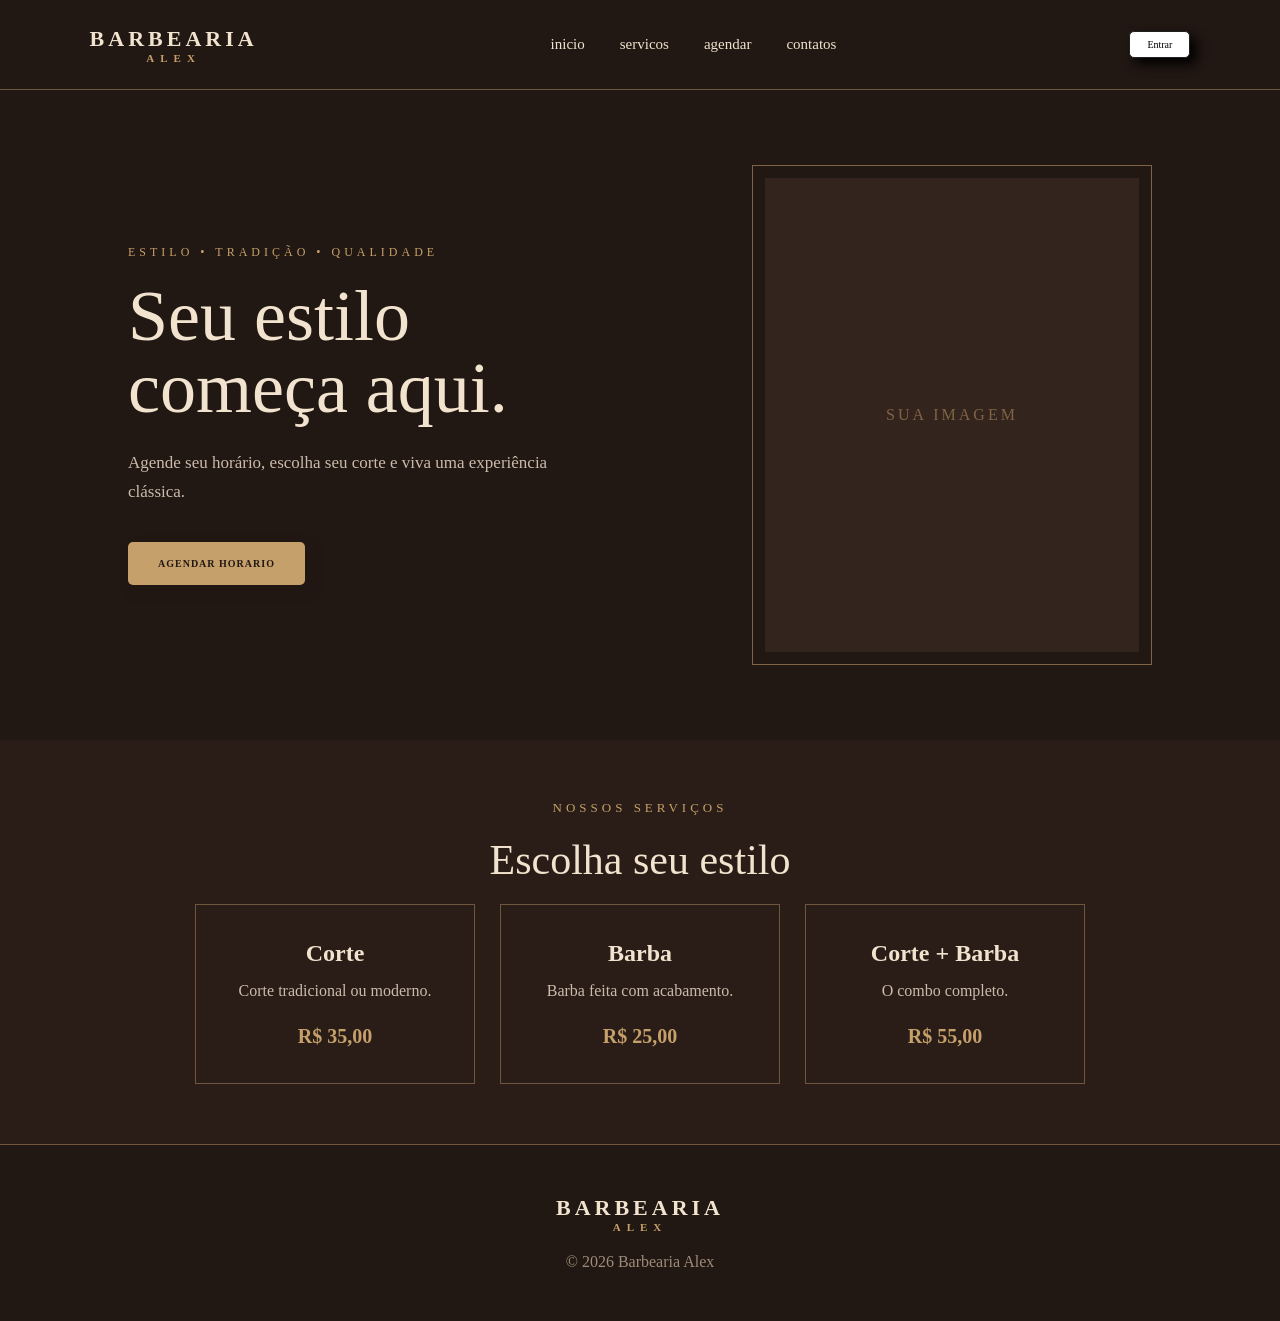
==== index.html @ c3a5d624 "Projeto da barbearia" ====
<!DOCTYPE html>
<html lang="pt-br">
<head>
    <meta charset="UTF-8">
    <meta name="viewport" content="width=device-width, initial-scale=1.0">
    <link rel="stylesheet" href="css/style.css">
    <title>barbearia teste</title>
</head>
<body>
    <header class="cabecalho">
        <div class="logo">
            BARBEARIA
            <span>ALEX</span>
        </div>

        <nav>
            <a href="index.html">inicio</a>
            <a href="servicos.html">servicos</a>
            <a href="agendar.html">agendar</agendar></a>
            <a href="#">contatos</a>
        </nav>

        <button class="btn-entrar">
            Entrar
        </button>

    </header>

    <main>
        <section class="hero">
            <div class="hero-texto">
               <p class="subtitulo">
                ESTILO • TRADIÇÃO • QUALIDADE
               </p> 

               <h1>
                   Seu estilo<br>
                   começa aqui.
               </h1>

               <p class="descricao">
                Agende seu horário, escolha seu corte e viva uma experiência clássica.
               </p>

               <button class="btn-agendar">
                AGENDAR HORARIO
               </button>

            </div>

            <div class="hero-imagem">

                <div class="imagem-placeholder">

                    SUA IMAGEM

                </div>

            </div>

        </section>

        <section class="servicos">

            <p class="subtitulo">NOSSOS SERVIÇOS</p>

            <h2>
                Escolha seu estilo
            </h2>

            <div class="cards">
                
                <div class="card">
                    <h3>Corte</h3>
                    <p>Corte tradicional ou moderno.</p>
                    <strong>R$ 35,00</strong>
                </div>

                <div class="card">
                    <h3>Barba</h3>
                    <p>Barba feita com acabamento.</p>
                    <strong> R$ 25,00</strong>
                </div>

                <div class="card">
                    <h3>Corte + Barba</h3>
                    <p>O combo completo.</p>
                    <strong> R$ 55,00</strong>
                </div>

            </div>

        </section>

    </main>

    <footer>
        <div class="logo">
            BARBEARIA
            <span>ALEX</span>
        </div>

        <p>
            © 2026 Barbearia Alex
        </p>

    </footer>
</body>
</html>
---- css/style.css ----
* {
    margin: 0;
    padding: 0;
    box-sizing: border-box;
}

body {
    background-color: #211713;
    color: #f1e3ce;
    font-family: Georgia, serif;
}

.cabecalho {
    height: 90px;
    padding: 0 7%;

    display: flex;
    align-items: center;
    justify-content: space-between;

    border-bottom: 1px solid #70563d;
}

.logo {
    font-size: 22px;
    letter-spacing: 4px;
    font-weight: bold;
}

.logo span {
    display: block;
    font-size: 11px;
    letter-spacing: 6px;
    text-align: center;
    color: #c6a06a;
}

nav {
    display: flex;
    gap: 35px;
}

nav a {
    color: #f1e3ce;
    text-decoration: none;
    font-size: 15px;
}

nav a:hover {
    color: #c6a06a;
}

button {
    color: black;
  padding: 0.7em 1.7em;
  font-size: 10px;
  border-radius: 0.5em;
  background: #fff;
  border: 1px solid #212121;
  transition: all 0.3s;
  box-shadow: 6px 6px 12px;

  font-family: Georgia, serif;
  cursor: pointer;
}

.btn-login {
    background: transparent;
    border: 1px solid #c6a06a;
    color: #c6a06a;

    padding: 11px 25px;
}

.hero {
    min-height: 650px;

    display: flex;
    align-items: center;
    justify-content: space-between;

    padding: 70px 10%;
}

.hero-texto {
    max-width: 550px;
}

.subtitulo {
    color: #c6a06a;
    letter-spacing: 4px;
    font-size: 12px;
    margin-bottom: 20px;
}

h1 {
    font-size: 72px;
    line-height: 1;
    font-weight: normal;
    margin-bottom: 25px;
}

.descricao {
    color: #cbbbaa;
    font-size: 17px;
    line-height: 1.7;
    margin-bottom: 35px;
    max-width: 430px;
}

.btn-agendar {
    background-color: #c6a06a;
    color: #211713;

    border: none;
    padding: 16px 30px;

    font-weight: bold;
    letter-spacing: 1px;
}

.hero-imagem {
    width: 400px;
    height: 500px;

    border: 1px solid #806344;
    padding: 12px;
}

.imagem-placeholder {
    width: 100%;
    height: 100%;

    display: flex;
    align-items: center;
    justify-content: center;

    background-color: #33241d;
    color: #806344;

    letter-spacing: 3px;
}

.servicos {
    text-align: center;
    padding: 90px 10%;

    background-color: #2a1d17;
}

h2 {
    font-size: 42px;
    font-weight: normal;
    margin-bottom: 50px;
}

.cards {
    display: flex;
    justify-content: center;
    gap: 25px;
}

.card {
    width: 280px;
    padding: 35px 25px;

    border: 1px solid #70563d;
}

.card h3 {
    font-size: 24px;
    margin-bottom: 15px;
}

.card p {
    color: #cbbbaa;
    margin-bottom: 25px;
}

.card strong {
    color: #c6a06a;
    font-size: 20px;
}

footer {
    padding: 50px 10%;
    text-align: center;

    border-top: 1px solid #70563d;
}

footer p {
    margin-top: 20px;
    color: #9f8c78;
}


/* CELULAR */

@media (max-width: 800px) {

    .cabecalho {
        height: auto;
        padding: 25px;
        gap: 20px;
        flex-wrap: wrap;
    }

    nav {
        order: 3;
        width: 100%;
        justify-content: center;
        gap: 15px;
    }

    .hero {
        flex-direction: column;
        text-align: center;
        gap: 50px;
    }

    h1 {
        font-size: 52px;
    }

    .descricao {
        margin-left: auto;
        margin-right: auto;
    }

    .hero-imagem {
        width: 90%;
        height: 400px;
    }

    .cards {
        flex-direction: column;
        align-items: center;
    }

    .card {
        width: 90%;
    }
}

/*servicos.css*/

.cabecalho{
    height: 90px;
    padding: 0 7%;

    display: flex;
    align-items: center;
    justify-content: space-between;

}




.servicos {
    text-align: center;
    padding: 60px 20px;
    background-color: #2a1d17;
}

.servicos .subtitulo {
    letter-spacing: 4px;
    font-size: 13px;
    margin-bottom: 20px;
}

.servicos h2 {
    font-size: 42px;
    margin-bottom: 20px;
}

.servicos .descricao {
    max-width: 600px;
    margin: 0 auto 45px;
    line-height: 1.6;
}


.lista-servicos {
    display: grid;
    grid-template-columns: repeat(2, 1fr);
    gap: 25px;
    max-width: 900px;
    margin: 0 auto;
}


.card-servico {
    border: 1px solid #777;
    padding: 30px;
    text-align: center;
}

.card-servico:hover {
    transform: translateY(-5px);
}


.card-servico h3 {
    font-size: 22px;
    margin-bottom: 12px;
}


.card-servico p {
    line-height: 1.5;
    margin-bottom: 15px;
}


.card-servico span {
    display: block;
    font-size: 18px;
    margin-bottom: 15px;
}


.card-servico button {
    padding: 10px 22px;
    cursor: pointer;
}


@media (max-width: 700px) {

    .lista-servicos {
        grid-template-columns: 1fr;
    }

    .servicos h2 {
        font-size: 34px;
    }

}
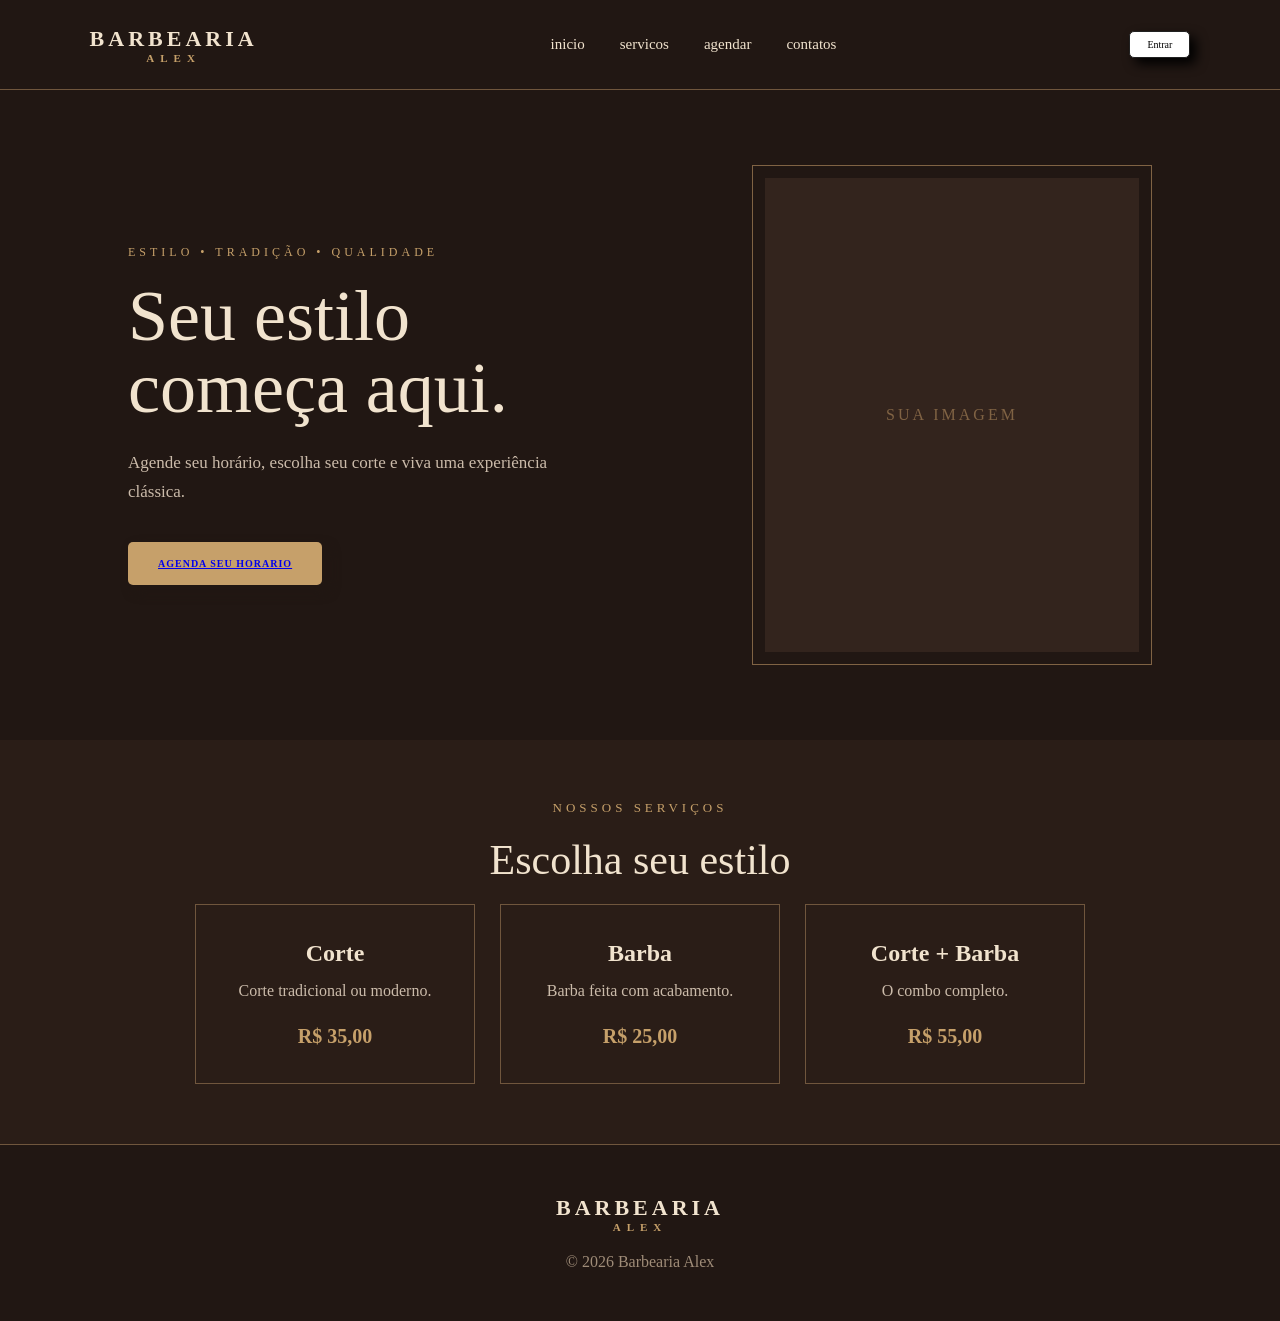
==== commit 8688389a: "atualizar projeto" ====
--- a/index.html
+++ b/index.html
@@ -19,11 +19,12 @@
             <a href="agendar.html">agendar</agendar></a>
             <a href="#">contatos</a>
         </nav>
-
-        <button class="btn-entrar">
+        
+        <a href="login.html">
+          <button class="btn-entrar">
             Entrar
-        </button>
-
+          </button>
+        </a>
     </header>
 
     <main>
@@ -43,7 +44,9 @@
                </p>
 
                <button class="btn-agendar">
-                AGENDAR HORARIO
+
+                  <a href="agendar.html"> AGENDA SEU HORARIO </a>
+                  
                </button>
 
             </div>
@@ -105,5 +108,6 @@
         </p>
 
     </footer>
+    <script src="js/script.js"></script>
 </body>
 </html>
--- a/css/style.css
+++ b/css/style.css
@@ -326,7 +326,6 @@
     cursor: pointer;
 }
 
-
 @media (max-width: 700px) {
 
     .lista-servicos {
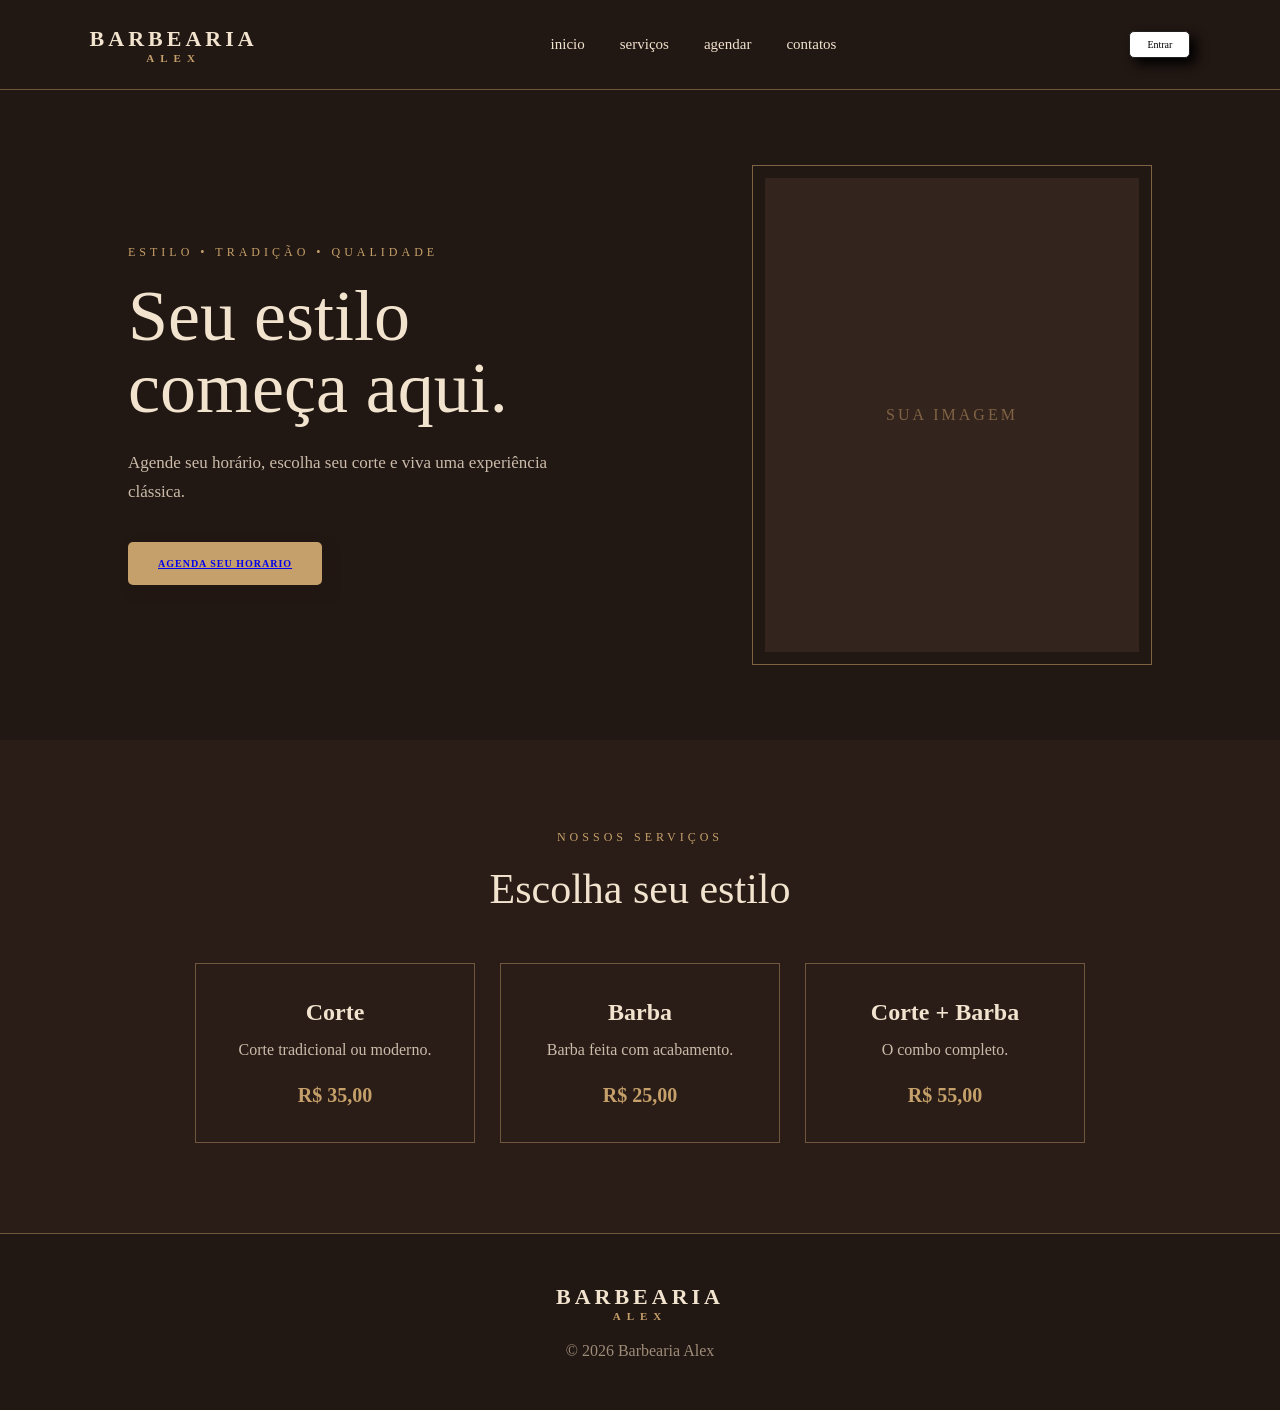
==== commit dd65614d: "atualizar projeto" ====
--- a/index.html
+++ b/index.html
@@ -15,12 +15,12 @@
 
         <nav>
             <a href="index.html">inicio</a>
-            <a href="servicos.html">servicos</a>
-            <a href="agendar.html">agendar</agendar></a>
+            <a href="pages/servicos.html">serviços</a>
+            <a href="pages/agendar.html">agendar</agendar></a>
             <a href="#">contatos</a>
         </nav>
         
-        <a href="login.html">
+        <a href="pages/login.html">
           <button class="btn-entrar">
             Entrar
           </button>
@@ -45,7 +45,7 @@
 
                <button class="btn-agendar">
 
-                  <a href="agendar.html"> AGENDA SEU HORARIO </a>
+                  <a href="pages/agendar.html"> AGENDA SEU HORARIO </a>
                   
                </button>
 
--- a/css/style.css
+++ b/css/style.css
@@ -241,99 +241,4 @@
     .card {
         width: 90%;
     }
-}
-
-/*servicos.css*/
-
-.cabecalho{
-    height: 90px;
-    padding: 0 7%;
-
-    display: flex;
-    align-items: center;
-    justify-content: space-between;
-
-}
-
-
-
-
-.servicos {
-    text-align: center;
-    padding: 60px 20px;
-    background-color: #2a1d17;
-}
-
-.servicos .subtitulo {
-    letter-spacing: 4px;
-    font-size: 13px;
-    margin-bottom: 20px;
-}
-
-.servicos h2 {
-    font-size: 42px;
-    margin-bottom: 20px;
-}
-
-.servicos .descricao {
-    max-width: 600px;
-    margin: 0 auto 45px;
-    line-height: 1.6;
-}
-
-
-.lista-servicos {
-    display: grid;
-    grid-template-columns: repeat(2, 1fr);
-    gap: 25px;
-    max-width: 900px;
-    margin: 0 auto;
-}
-
-
-.card-servico {
-    border: 1px solid #777;
-    padding: 30px;
-    text-align: center;
-}
-
-.card-servico:hover {
-    transform: translateY(-5px);
-}
-
-
-.card-servico h3 {
-    font-size: 22px;
-    margin-bottom: 12px;
-}
-
-
-.card-servico p {
-    line-height: 1.5;
-    margin-bottom: 15px;
-}
-
-
-.card-servico span {
-    display: block;
-    font-size: 18px;
-    margin-bottom: 15px;
-}
-
-
-.card-servico button {
-    padding: 10px 22px;
-    cursor: pointer;
-}
-
-@media (max-width: 700px) {
-
-    .lista-servicos {
-        grid-template-columns: 1fr;
-    }
-
-    .servicos h2 {
-        font-size: 34px;
-    }
-
 }
